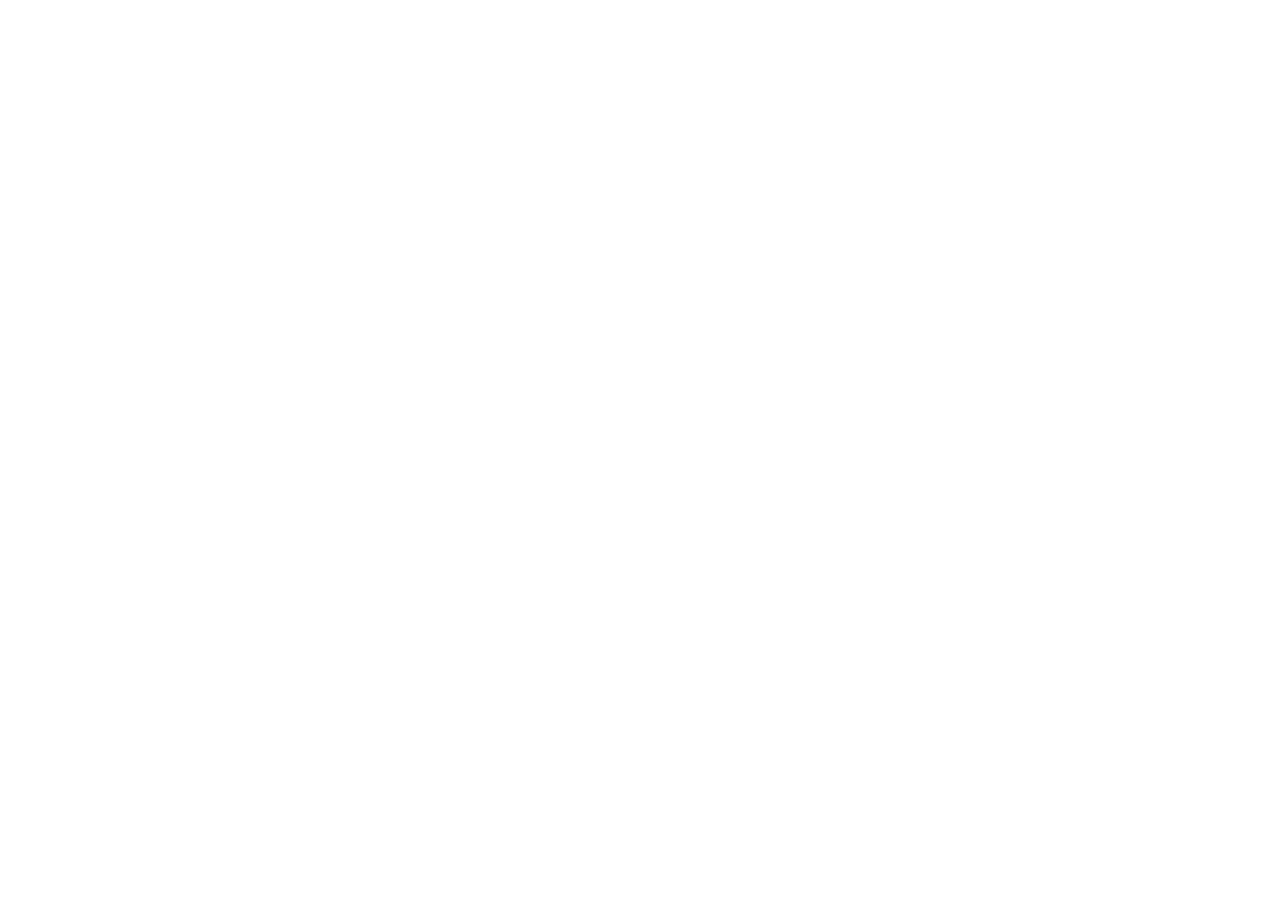
==== movie.html @ fd621f4e "First Commit" ====
<!DOCTYPE html>

<html>

    <head>
        <meta charset="utf-8" />
        <meta name="viewport" content="width=device-width, initial-scale=1.0">
        <link rel="stylesheet" type="text/css" href="movie.css">
        <script src="main.js"></script>
        <title>MovieWiki</title>    
    </head>


    <body background="black">
                                                                                            
    </body>
</html>
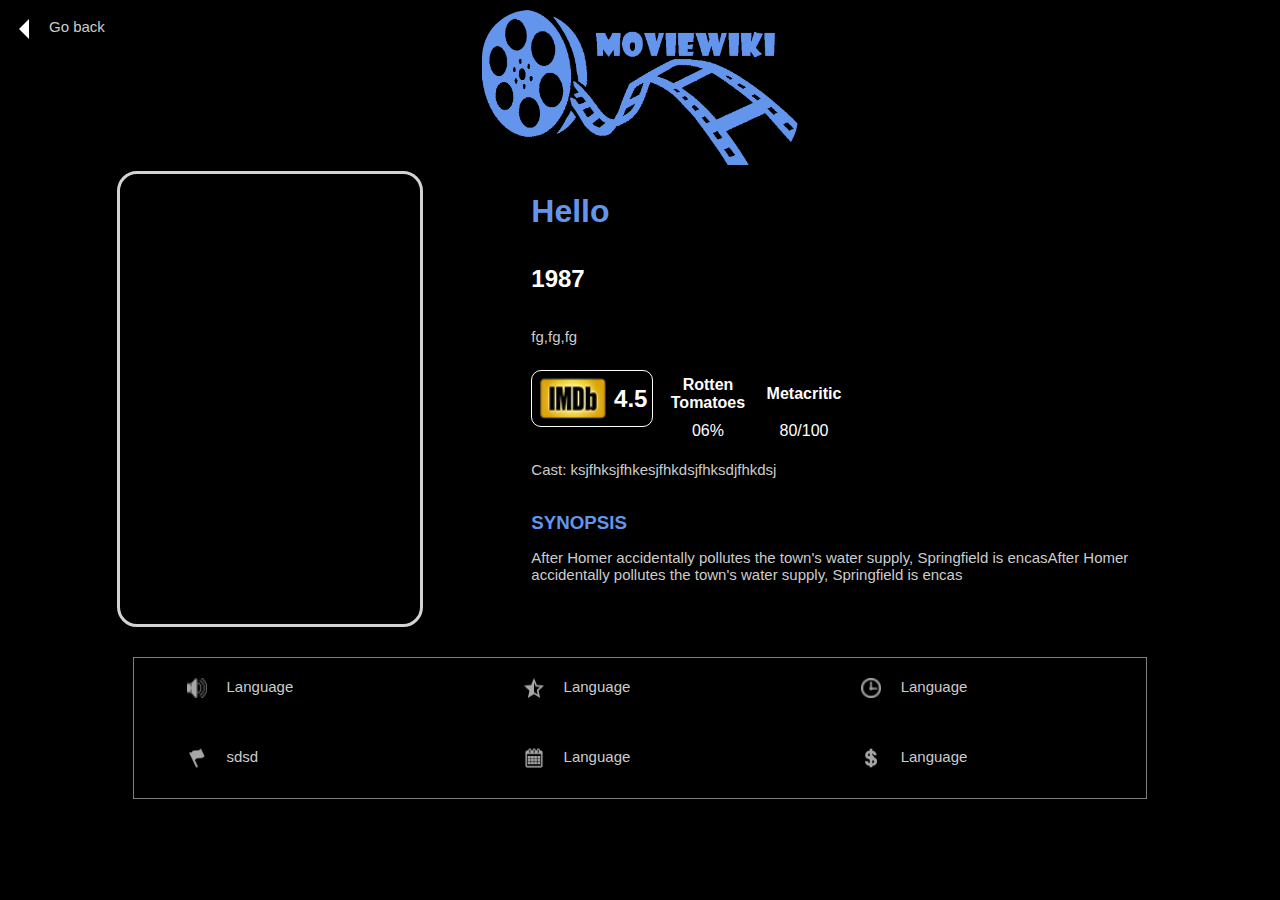
==== commit d8397406: "With go back feature, 2nd page almost done" ====
--- a/movie.html
+++ b/movie.html
@@ -5,13 +5,71 @@
     <head>
         <meta charset="utf-8" />
         <meta name="viewport" content="width=device-width, initial-scale=1.0">
-        <link rel="stylesheet" type="text/css" href="movie.css">
-        <script src="main.js"></script>
+        <link rel="stylesheet" type="text/css" href="css/movie.css">
+        <script src="js/movie.js"></script>
         <title>MovieWiki</title>    
     </head>
 
 
-    <body background="black">
-                                                                                            
+    <body>
+        <div class="backbutton" onclick="goBack()">
+            <div class="arrow-left"></div>
+            <p class="backtext">Go back</p>
+        </div>
+        <img src="./assets/reel.png" class="logo">
+        <div class="container">
+            <div class="poster">
+            </div>
+            <div class="top-container">
+                <h1 id="title" colspan="2">Hello</h1>
+                <h2 id="year">1987</h2> 
+                <p id="genre">fg,fg,fg</p>
+                <div class="ratings">
+                    <div class="imdb" onclick="imdbNav()">
+                        <img src="./assets/imdb-icon.png" class="imdblogo">
+                        <h2>4.5</h2>
+                    </div> 
+                    <table>
+                        <tr>
+                            <th>Rotten Tomatoes</th>
+                            <th>Metacritic</th>
+                        </tr>
+                        <tr>
+                            <td>06%</td>
+                            <td>80/100</td>
+                        </tr>
+                    </table>
+                </div>
+                <p id="cast">Cast: ksjfhksjfhkesjfhkdsjfhksdjfhkdsj</p>
+                <h3>SYNOPSIS</h3>
+                <p id="plot">After Homer accidentally pollutes the town's water supply, Springfield is encasAfter Homer accidentally pollutes the town's water supply, Springfield is encas</p>
+            </div>
+            <div class="bottom-container">
+                <div class="item">
+                    <img src="./assets/lang.png" class="itemlogo">
+                    Language
+                </div>
+                <div class="item">
+                    <img src="./assets/rated.png" class="itemlogo">
+                    Language
+                </div>
+                <div class="item">
+                    <img src="./assets/time.png" class="itemlogo">
+                    Language
+                </div>
+                <div class="item">
+                    <img src="./assets/flag.png" class="itemlogo">
+                    sdsd
+                </div>
+                <div class="item">
+                    <img src="./assets/calendar.png" class="itemlogo">
+                    Language
+                </div>
+                <div class="item">
+                    <img src="./assets/dollar.png" class="itemlogo">
+                    Language
+                </div>
+            </div>
+        </div>                                                                          
     </body>
 </html>--- a/css/movie.css
+++ b/css/movie.css
@@ -0,0 +1,139 @@
+body{
+    background: black;
+    text-align: center;
+    color: white;
+    font-family: 'Franklin Gothic Medium', 'Arial Narrow', Arial, sans-serif;
+}
+
+.backbutton{
+    position: absolute;
+    padding: 10px;
+    width: 100px;
+    user-select: none;
+    cursor: pointer;
+    border: 1px solid black;
+    border-radius: 15px;
+}
+
+.backbutton:hover{
+    border: 1px solid grey;
+    transition-duration: 200ms;
+}
+.backbutton:active{
+    background: white;
+}
+
+.arrow-left {
+    width: 0; 
+    height: 0;
+    border-top: 10px solid transparent;
+    border-bottom: 10px solid transparent; 
+    border-right:10px solid white; 
+}
+.backtext{
+    position: absolute;
+    left:40px;
+    top:0;
+    margin-top: 9px;
+    user-select: none;
+    cursor: pointer;
+}
+
+.logo{
+    width: 25%;
+    height: 8%;
+    border: 2px solid rgba(0, 0, 0, 0);
+    border-radius: 50px;
+}
+
+.container {
+    width: 100%;
+    display: flex;
+    flex-direction: row;
+    flex-wrap: wrap;
+    justify-content: space-evenly;
+}
+
+.poster{
+    max-height: 450px;
+    max-width: 300px;
+    height: 450px;
+    width: 300px;
+    border: 3px solid lightgrey;
+    border-radius: 20px;
+}
+.top-container{
+    height: 450px;
+    width: 50%;
+    display: flex;
+    flex-direction: column;
+    align-items: flex-start;
+    justify-content: flex-start;
+}
+h1{
+    color:cornflowerblue;
+}
+.ratings{
+    margin-top: 10px;
+    width: 50%;
+    display: flex;
+    flex-direction: row;
+    justify-content: space-between;
+}
+.imdb{
+    width: 140px;
+    height: 55px;
+    display: flex;
+    flex-direction: row;
+    justify-content: space-evenly;
+    border: 1px solid white;
+    border-radius: 10px;
+    cursor: pointer;
+}
+.imdblogo{
+    width: 60%;
+    height: auto;
+}
+th,td{
+    padding:4px;
+}
+h2{
+    margin-top: 14px;
+}
+h3{
+    color: cornflowerblue;
+    margin-bottom: 0px;
+}
+p{
+    text-align: left;
+    font-size: 15px;
+    font-family: 'Segoe UI', Tahoma, Geneva, Verdana, sans-serif;
+    color: rgb(204, 204, 204);
+}
+.bottom-container{
+    width: 80%;
+    display: flex;
+    flex-direction: row;
+    flex-wrap: wrap;
+    justify-content: space-around;
+    font-size: 15px;
+    margin-top: 30px;
+    font-family: 'Segoe UI', Tahoma, Geneva, Verdana, sans-serif;
+    color: rgb(204, 204, 204);
+    border: 1px solid grey;
+}
+.item{
+    width: 25%;
+    height: 50px;
+    display: flex;
+    flex-direction: row;
+    justify-content: flex-start;
+    padding-top: 20px;
+    padding-left: 20px;
+}
+.itemlogo{
+    width: 20px;
+    height: 20px;
+    margin-right: 20px;
+}
+
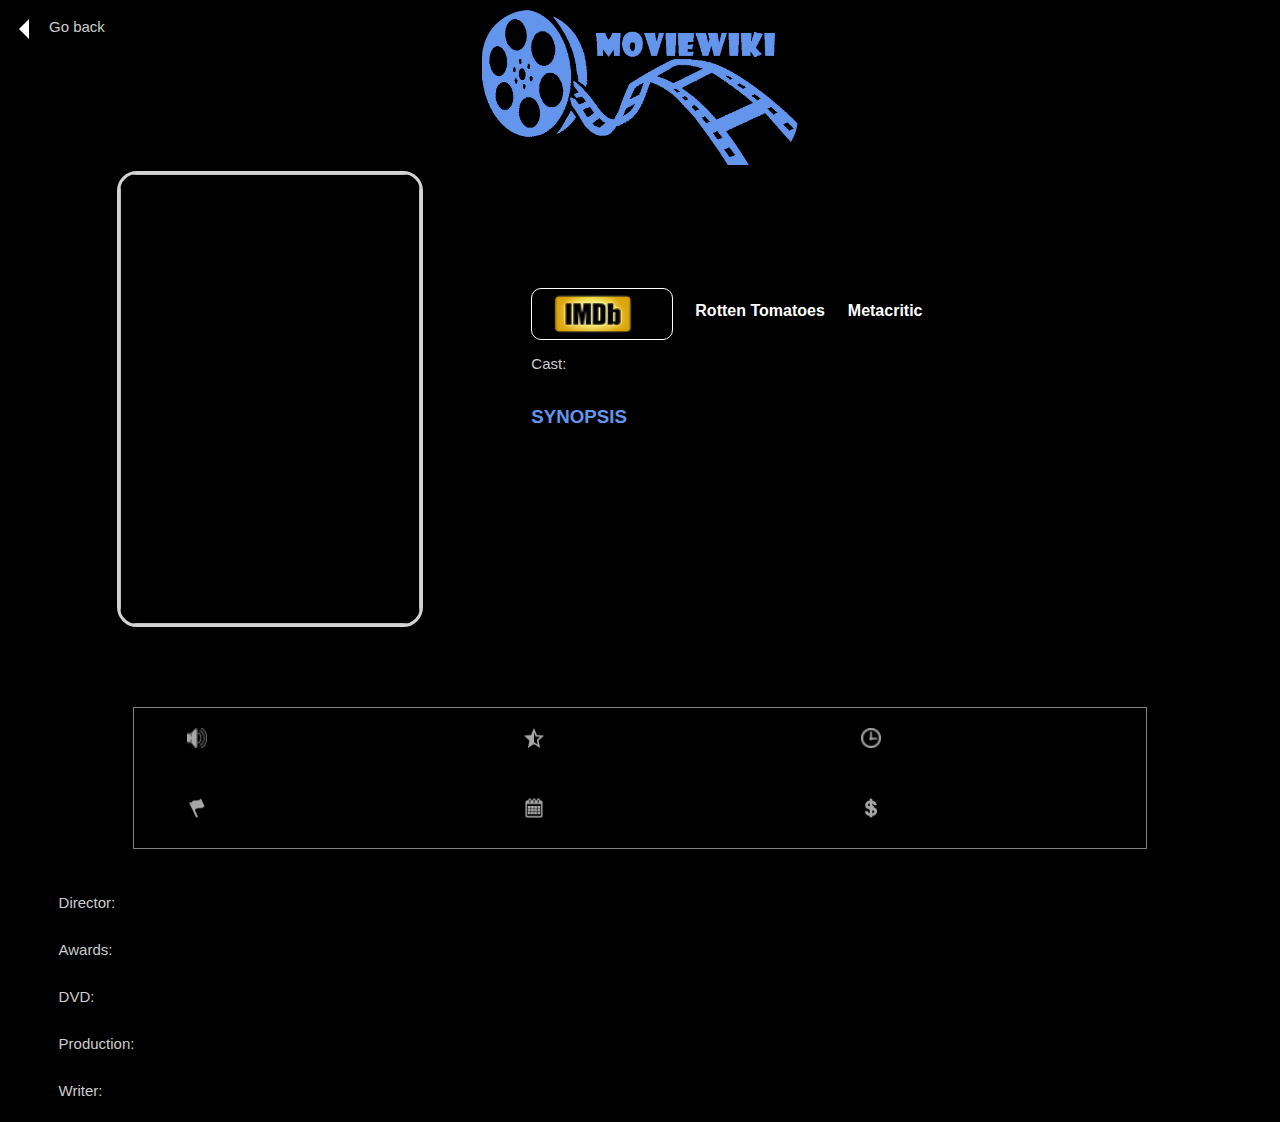
==== commit 81d0b04d: "Fixed pagination bugs, completed movie page" ====
--- a/movie.html
+++ b/movie.html
@@ -18,16 +18,15 @@
         </div>
         <img src="./assets/reel.png" class="logo">
         <div class="container">
-            <div class="poster">
-            </div>
+            <img id="img" class="poster">
             <div class="top-container">
-                <h1 id="title" colspan="2">Hello</h1>
-                <h2 id="year">1987</h2> 
-                <p id="genre">fg,fg,fg</p>
+                <h1 id="Title" colspan="2"></h1>
+                <h2 id="Year"></h2> 
+                <p id="Genre"></p>
                 <div class="ratings">
                     <div class="imdb" onclick="imdbNav()">
-                        <img src="./assets/imdb-icon.png" class="imdblogo">
-                        <h2>4.5</h2>
+                        <img src="./assets/imdb-icon.png">
+                        <h2 id="imdbRating"></h2>
                     </div> 
                     <table>
                         <tr>
@@ -35,40 +34,41 @@
                             <th>Metacritic</th>
                         </tr>
                         <tr>
-                            <td>06%</td>
-                            <td>80/100</td>
+                            <td id="Rotten"></td>
+                            <td id="Metacritic"></td>
                         </tr>
                     </table>
                 </div>
-                <p id="cast">Cast: ksjfhksjfhkesjfhkdsjfhksdjfhkdsj</p>
+                <p id="Actors">Cast: </p>
                 <h3>SYNOPSIS</h3>
-                <p id="plot">After Homer accidentally pollutes the town's water supply, Springfield is encasAfter Homer accidentally pollutes the town's water supply, Springfield is encas</p>
+                <p id="Plot"></p>
             </div>
             <div class="bottom-container">
-                <div class="item">
+                <div class="item" id="Language">
                     <img src="./assets/lang.png" class="itemlogo">
-                    Language
                 </div>
-                <div class="item">
+                <div class="item" id="Rated">
                     <img src="./assets/rated.png" class="itemlogo">
-                    Language
                 </div>
-                <div class="item">
+                <div class="item" id="Runtime">
                     <img src="./assets/time.png" class="itemlogo">
-                    Language
                 </div>
-                <div class="item">
+                <div class="item" id="Country">
                     <img src="./assets/flag.png" class="itemlogo">
-                    sdsd
                 </div>
-                <div class="item">
+                <div class="item" id="Released">
                     <img src="./assets/calendar.png" class="itemlogo">
-                    Language
                 </div>
-                <div class="item">
+                <div class="item" id="BoxOffice">
                     <img src="./assets/dollar.png" class="itemlogo">
-                    Language
                 </div>
+            </div>
+            <div class="final-container">
+                <p id="Director">Director: </p> 
+                <p id="Awards">Awards: </p>
+                <p id="DVD">DVD: </p>
+                <p id="Production">Production: </p> 
+                <p id="Writer">Writer: </p> 
             </div>
         </div>                                                                          
     </body>
--- a/css/movie.css
+++ b/css/movie.css
@@ -75,14 +75,14 @@
 }
 .ratings{
     margin-top: 10px;
-    width: 50%;
     display: flex;
     flex-direction: row;
     justify-content: space-between;
+    flex-wrap: wrap;
 }
 .imdb{
     width: 140px;
-    height: 55px;
+    height: 50px;
     display: flex;
     flex-direction: row;
     justify-content: space-evenly;
@@ -90,12 +90,8 @@
     border-radius: 10px;
     cursor: pointer;
 }
-.imdblogo{
-    width: 60%;
-    height: auto;
-}
 th,td{
-    padding:4px;
+    padding-left:20px;
 }
 h2{
     margin-top: 14px;
@@ -117,7 +113,7 @@
     flex-wrap: wrap;
     justify-content: space-around;
     font-size: 15px;
-    margin-top: 30px;
+    margin-top: 80px;
     font-family: 'Segoe UI', Tahoma, Geneva, Verdana, sans-serif;
     color: rgb(204, 204, 204);
     border: 1px solid grey;
@@ -136,4 +132,15 @@
     height: 20px;
     margin-right: 20px;
 }
+.final-container{
+    width: 100%;
+    display: flex;
+    flex-direction: column;
+    flex-wrap: wrap;
+    font-size: 15px;
+    font-family: 'Segoe UI', Tahoma, Geneva, Verdana, sans-serif;
+    color: rgb(204, 204, 204);
+    margin-left: 4%;
+    margin-top: 30px;
+}
 
